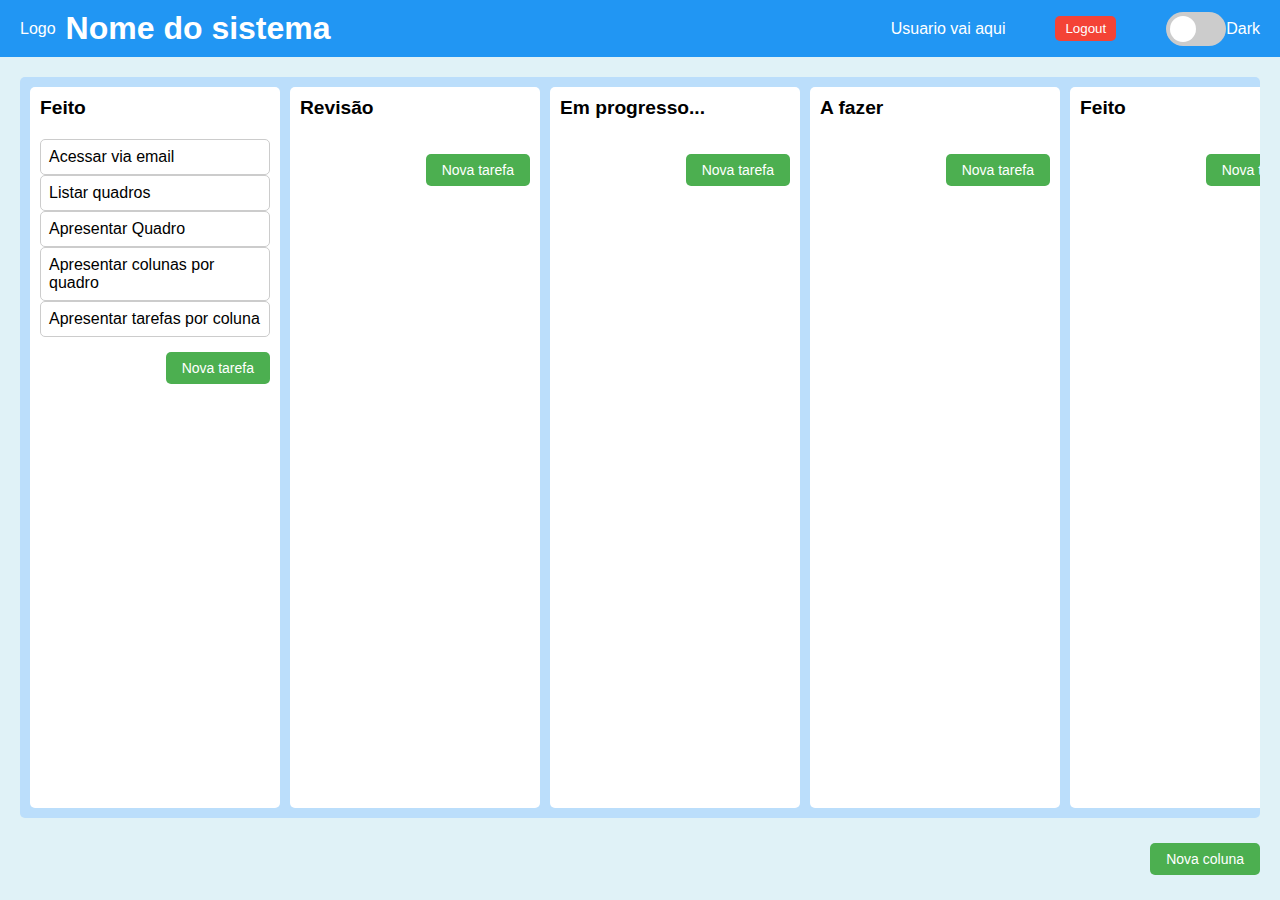
==== taskBoard.html @ bfc456b9 "Mudando tudo" ====
<!DOCTYPE html>
<html lang="pt-bt">
  <head>
    <meta charset="UTF-8" />
    <meta name="viewport" content="width=device-width, initial-scale=1.0" />
    <title>TaskBoard</title>
    <link rel="stylesheet" href="./CSS/styleTaskBoard.css" />
  </head>
  <body>
    <header>
      <div class="header-content">
        <span>Logo</span>
        <h1>Nome do sistema</h1>
      </div>
      <div class="user-info">
        <span>Usuario vai aqui</span>
        <button class="logout-btn">Logout</button>
        <div class="user-info-2">
          <label class="switch">
            <input type="checkbox" id="dark-mode-toggle" />
            <span class="slider round"></span>
          </label>
          <span>Dark</span>
        </div>
      </div>
    </header>

    <main>
      <div class="kanban">
        <div class="column">
          <h2>Feito</h2>
          <div class="items-container">
            <div class="item" draggable="true">Acessar via email</div>
            <div class="item" draggable="true">Listar quadros</div>
            <div class="item" draggable="true">Apresentar Quadro</div>
            <div class="item" draggable="true">
              Apresentar colunas por quadro
            </div>
            <div class="item" draggable="true">
              Apresentar tarefas por coluna
            </div>
          </div>
          <button class="new-task-btn">Nova tarefa</button>
        </div>

        <div class="column">
          <h2>Revisão</h2>
          <div class="items-container">
            <!-- Itens podem ser adicionados aqui -->
          </div>
          <button class="new-task-btn">Nova tarefa</button>
        </div>

        <div class="column">
          <h2>Em progresso...</h2>
          <div class="items-container">
            <!-- Itens podem ser adicionados aqui -->
          </div>
          <button class="new-task-btn">Nova tarefa</button>
        </div>

        <div class="column">
          <h2>A fazer</h2>
          <div class="items-container">
            <!-- Itens podem ser adicionados aqui -->
          </div>
          <button class="new-task-btn">Nova tarefa</button>
        </div>

        <div class="column">
          <h2>Feito</h2>
          <div class="items-container">
            <!-- Itens podem ser adicionados aqui -->
          </div>
          <button class="new-task-btn">Nova tarefa</button>
        </div>
      </div>
      <button class="new-column-btn">Nova coluna</button>
    </main>

    <script src="./scripts/pages/scriptTaskBoard.js"></script>
  </body>
</html>
---- CSS/styleTaskBoard.css ----
/* Reset de estilos */
* {
  margin: 0;
  padding: 0;
  box-sizing: border-box;
  font-family: "Poppins", sans-serif;
}

body {
  background-color: #e0f2f7; /* Cor de fundo azul clara */
  display: flex;
  flex-direction: column;
  min-height: 100vh;
}

header {
  background-color: #2196f3; /* Azul mais escuro */
  color: white;
  padding: 10px 20px; /* Espaçamento interno ajustado */
  display: flex;
  justify-content: space-between;
  align-items: center;
}

.header-content {
  /* Novo container para alinhar o ícone e o título */
  display: flex;
  align-items: center;
  gap: 10px; /* Espaço entre o ícone e o título */
}

.header-content img {
  /* Estilos para o ícone de email */
  vertical-align: middle;
}

.user-info {
  display: flex;
  justify-content: space-around;
  align-items: center;
  gap: 50px;
}

.user-info-2{
    display: flex;
    align-items: center;
}
.logout-btn {
  background-color: #f44336; /* Vermelho para o botão de logout */
  color: white;
  border: none;
  padding: 5px 10px;
  border-radius: 5px;
  cursor: pointer;
}

/* Estilos para o switch dark mode */
.switch {
  position: relative;
  display: inline-block;
  width: 60px;
  height: 34px;
}

.switch input {
  opacity: 0;
  width: 0;
  height: 0;
}

.slider {
  position: absolute;
  cursor: pointer;
  top: 0;
  left: 0;
  right: 0;
  bottom: 0;
  background-color: #ccc;
  -webkit-transition: 0.4s;
  transition: 0.4s;
  border-radius: 34px;
}

.slider:before {
  position: absolute;
  content: "";
  height: 26px;
  width: 26px;
  left: 4px;
  bottom: 4px;
  background-color: white;
  -webkit-transition: 0.4s;
  transition: 0.4s;
  border-radius: 50%;
}

input:checked + .slider {
  background-color: #2196f3; /* Azul para quando ativado */
}

input:focus + .slider {
  box-shadow: 0 0 1px #2196f3;
}

input:checked + .slider:before {
  -webkit-transform: translateX(26px);
  -ms-transform: translateX(26px);
  transform: translateX(26px);
}

main {
  flex-grow: 1;
  padding: 20px;
  display: flex;
  flex-direction: column;
  gap: 20px;
}

.kanban {
  display: flex;
  justify-content: flex-start;
  gap: 10px;
  flex-grow: 1;
  overflow-x: auto;
  background-color: #bbdefb; /* Cor de fundo azul clara para o Kanban */
  padding: 10px;
  border-radius: 5px;
}

.column {
  display: flex;
  flex-direction: column;
  min-width: 250px;
  background-color: white;
  border-radius: 5px;
  padding: 10px;
  gap: 10px;
}

.column h2 {
  font-size: 1.2rem;
  margin-bottom: 10px;
}

.item {
  padding: 8px;
  border: 1px solid #ccc;
  border-radius: 5px;
}

.new-column-btn,
.new-task-btn {
  background-color: #4caf50;
  border: none;
  color: white;
  padding: 8px 16px;
  text-align: center;
  text-decoration: none;
  display: inline-block;
  font-size: 14px; /* Tamanho da fonte ajustado */
  margin: 5px 0; /* Margem ajustada */
  cursor: pointer;
  border-radius: 5px;
  align-self: flex-end; /* Alinha os botões "Nova tarefa" à direita */
}
#board-select {
  background-color: #555; /* Cinza escuro */
  color: white;
  border: none;
  padding: 5px 10px;
  border-radius: 5px;
  cursor: pointer;
  appearance: none; /* Remove a seta padrão do select */
  -webkit-appearance: none;
  -moz-appearance: none;
}

body.dark-mode {
    background-color: #333; /* Cor de fundo escura */
    color: white;
}

body.dark-mode .kanban {
  background-color: #444;
}

body.dark-mode .column {
  background-color: #555;
}

body.dark-mode .item {
  background-color: #666;
  color: white;
}
body.dark-mode header{
  background-color: #444;
  color: white;

}
body.dark-mode .logout-btn {
  background-color: #f44336; /* Vermelho para o botão de logout */
  color: white;

}
body.dark-mode #board-select{
  background-color: #777; /* Cinza escuro */
  color: white;

}
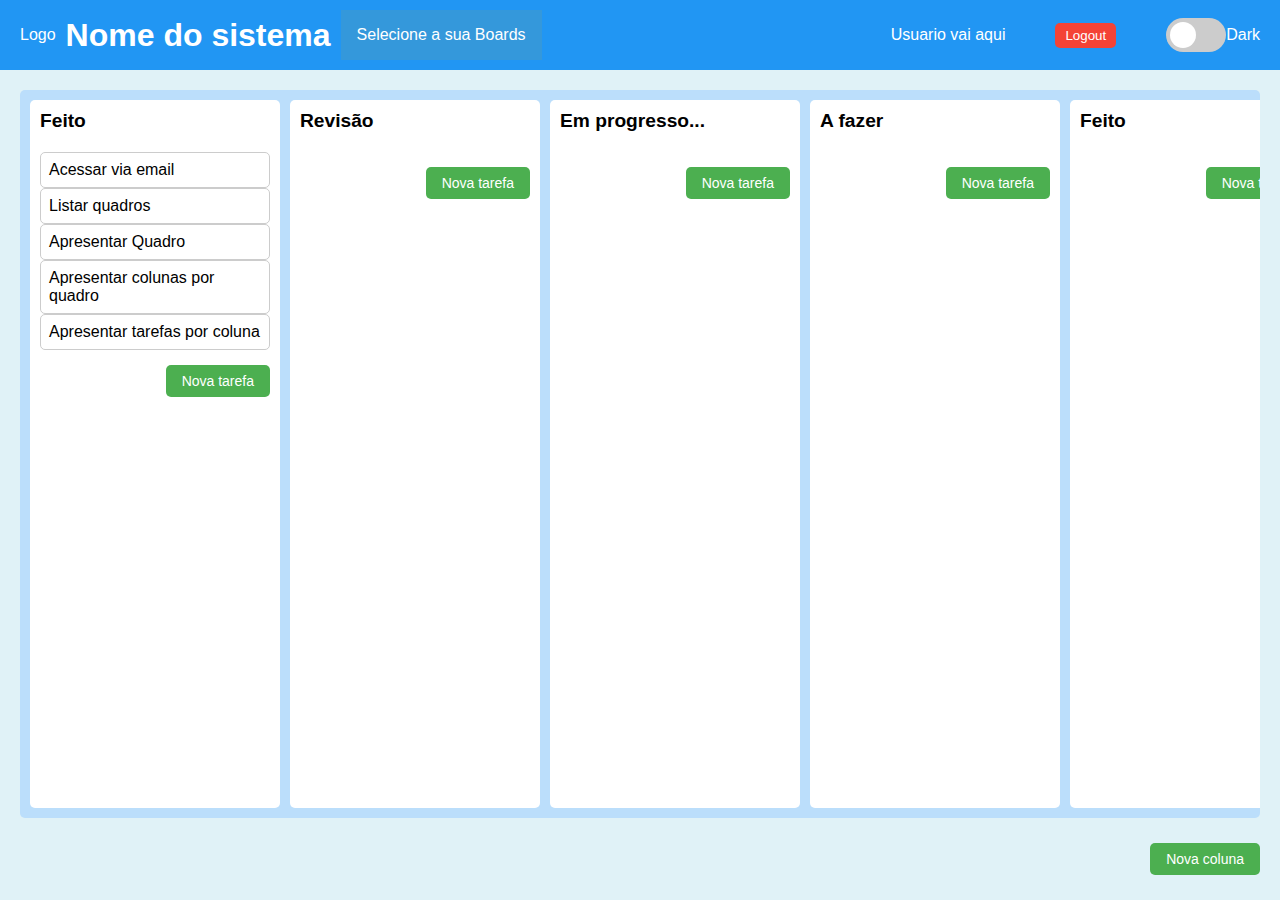
==== commit 60593a9d: "Adicionando a função logoff" ====
--- a/taskBoard.html
+++ b/taskBoard.html
@@ -11,10 +11,18 @@
       <div class="header-content">
         <span>Logo</span>
         <h1>Nome do sistema</h1>
+        <div class="dropdown">
+          <button onclick="myFunction()" class="dropbtn">Selecione a sua Boards</button>
+          <div id="myDropdown" class="dropdown-content">
+            <a href="#home">Home</a>
+            <a href="#about">About</a>
+            <a href="#contact">Contact</a>
+          </div>
+        </div>
       </div>
       <div class="user-info">
         <span>Usuario vai aqui</span>
-        <button class="logout-btn">Logout</button>
+        <button class="logout-btn" onclick="logoff()">Logout</button>
         <div class="user-info-2">
           <label class="switch">
             <input type="checkbox" id="dark-mode-toggle" />
@@ -26,6 +34,7 @@
     </header>
 
     <main>
+      
       <div class="kanban">
         <div class="column">
           <h2>Feito</h2>
--- a/CSS/styleTaskBoard.css
+++ b/CSS/styleTaskBoard.css
@@ -163,6 +163,7 @@
   border-radius: 5px;
   align-self: flex-end; /* Alinha os botões "Nova tarefa" à direita */
 }
+
 #board-select {
   background-color: #555; /* Cinza escuro */
   color: white;
@@ -206,4 +207,45 @@
   background-color: #777; /* Cinza escuro */
   color: white;
 
-}+}
+
+/*CSS do DropDowm*/
+
+.dropbtn {
+  background-color: #3498DB;
+  color: white;
+  padding: 16px;
+  font-size: 16px;
+  border: none;
+  cursor: pointer;
+}
+
+.dropbtn:hover, .dropbtn:focus {
+  background-color: #2980B9;
+}
+
+.dropdown {
+  position: relative;
+  display: inline-block;
+}
+
+.dropdown-content {
+  display: none;
+  position: absolute;
+  background-color: #f1f1f1;
+  min-width: 160px;
+  overflow: auto;
+  box-shadow: 0px 8px 16px 0px rgba(0,0,0,0.2);
+  z-index: 1;
+}
+
+.dropdown-content a {
+  color: black;
+  padding: 12px 16px;
+  text-decoration: none;
+  display: block;
+}
+
+.dropdown a:hover {background-color: #ddd;}
+
+.show {display: block;}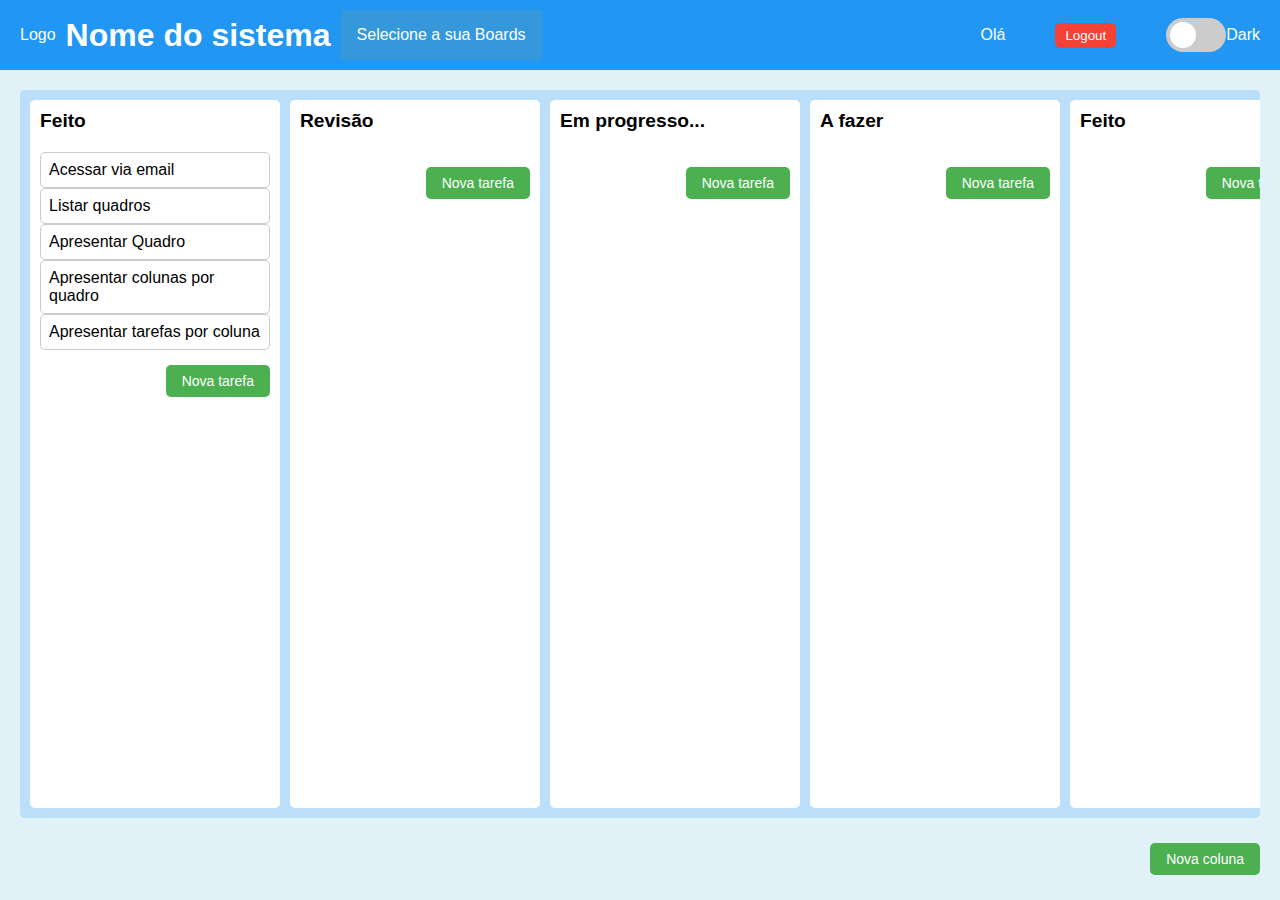
==== commit 2e82d71d: "Atualização" ====
--- a/taskBoard.html
+++ b/taskBoard.html
@@ -21,8 +21,8 @@
         </div>
       </div>
       <div class="user-info">
-        <span>Usuario vai aqui</span>
-        <button class="logout-btn" onclick="logoff()">Logout</button>
+        <span id="nomeUsuario" ></span>
+        <button class="logout-btn" onclick="funcLogoff()">Logout</button>
         <div class="user-info-2">
           <label class="switch">
             <input type="checkbox" id="dark-mode-toggle" />
@@ -87,6 +87,7 @@
       <button class="new-column-btn">Nova coluna</button>
     </main>
 
-    <script src="./scripts/pages/scriptTaskBoard.js"></script>
+    <script type="module" src="./scripts/pages/scriptTaskBoard.js"></script>
+    <script src="./scripts/pages/scriptLogoff.js"></script>
   </body>
 </html>
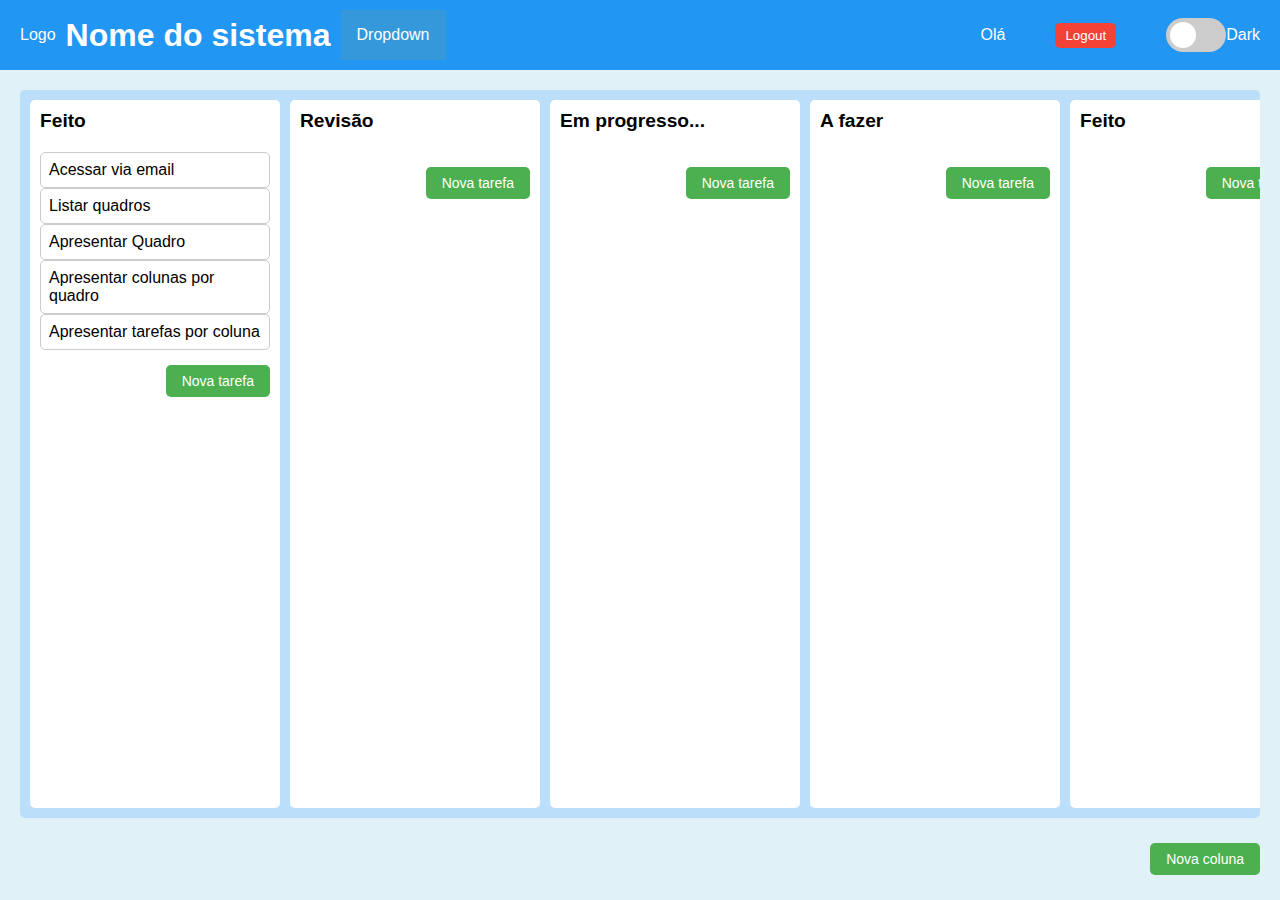
==== commit d633eb87: "Atualização" ====
--- a/taskBoard.html
+++ b/taskBoard.html
@@ -12,16 +12,14 @@
         <span>Logo</span>
         <h1>Nome do sistema</h1>
         <div class="dropdown">
-          <button onclick="myFunction()" class="dropbtn">Selecione a sua Boards</button>
+          <button onclick="myFunction()" class="dropbtn">Dropdown</button>
           <div id="myDropdown" class="dropdown-content">
-            <a href="#home">Home</a>
-            <a href="#about">About</a>
-            <a href="#contact">Contact</a>
+            <ul id="boardsList"></ul>
           </div>
         </div>
       </div>
       <div class="user-info">
-        <span id="nomeUsuario" ></span>
+        <span id="nomeUsuario"></span>
         <button class="logout-btn" onclick="funcLogoff()">Logout</button>
         <div class="user-info-2">
           <label class="switch">
@@ -34,7 +32,6 @@
     </header>
 
     <main>
-      
       <div class="kanban">
         <div class="column">
           <h2>Feito</h2>
@@ -88,6 +85,6 @@
     </main>
 
     <script type="module" src="./scripts/pages/scriptTaskBoard.js"></script>
-    <script src="./scripts/pages/scriptLogoff.js"></script>
+    <script src="./scripts/pages/scriptOnclick.js"></script>
   </body>
 </html>
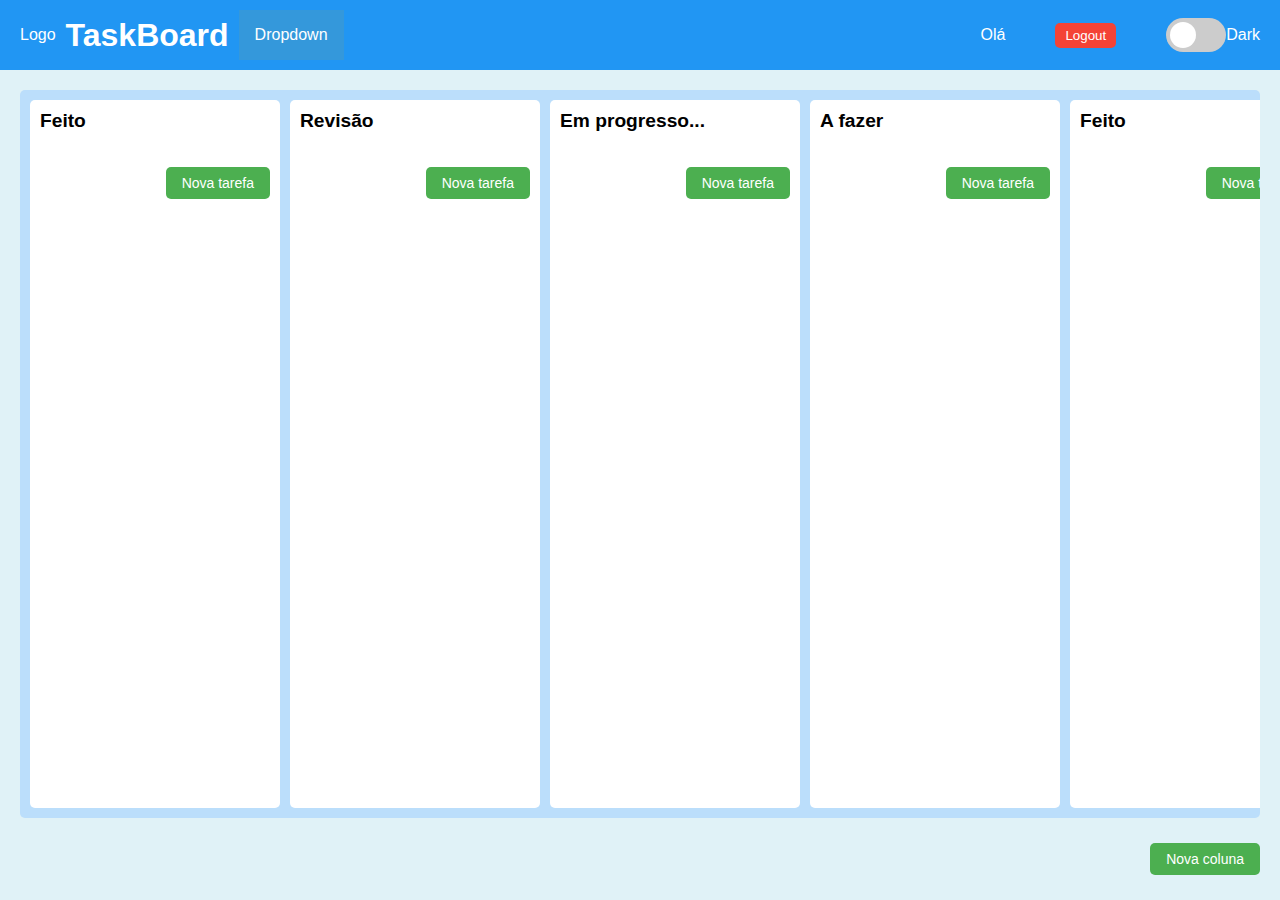
==== commit e9e8a033: "Atualização" ====
--- a/taskBoard.html
+++ b/taskBoard.html
@@ -10,11 +10,11 @@
     <header>
       <div class="header-content">
         <span>Logo</span>
-        <h1>Nome do sistema</h1>
+        <h1>TaskBoard</h1>
         <div class="dropdown">
           <button onclick="myFunction()" class="dropbtn">Dropdown</button>
           <div id="myDropdown" class="dropdown-content">
-            <ul id="boardsList"></ul>
+            <ul id="listarItem"></ul>
           </div>
         </div>
       </div>
@@ -36,15 +36,6 @@
         <div class="column">
           <h2>Feito</h2>
           <div class="items-container">
-            <div class="item" draggable="true">Acessar via email</div>
-            <div class="item" draggable="true">Listar quadros</div>
-            <div class="item" draggable="true">Apresentar Quadro</div>
-            <div class="item" draggable="true">
-              Apresentar colunas por quadro
-            </div>
-            <div class="item" draggable="true">
-              Apresentar tarefas por coluna
-            </div>
           </div>
           <button class="new-task-btn">Nova tarefa</button>
         </div>
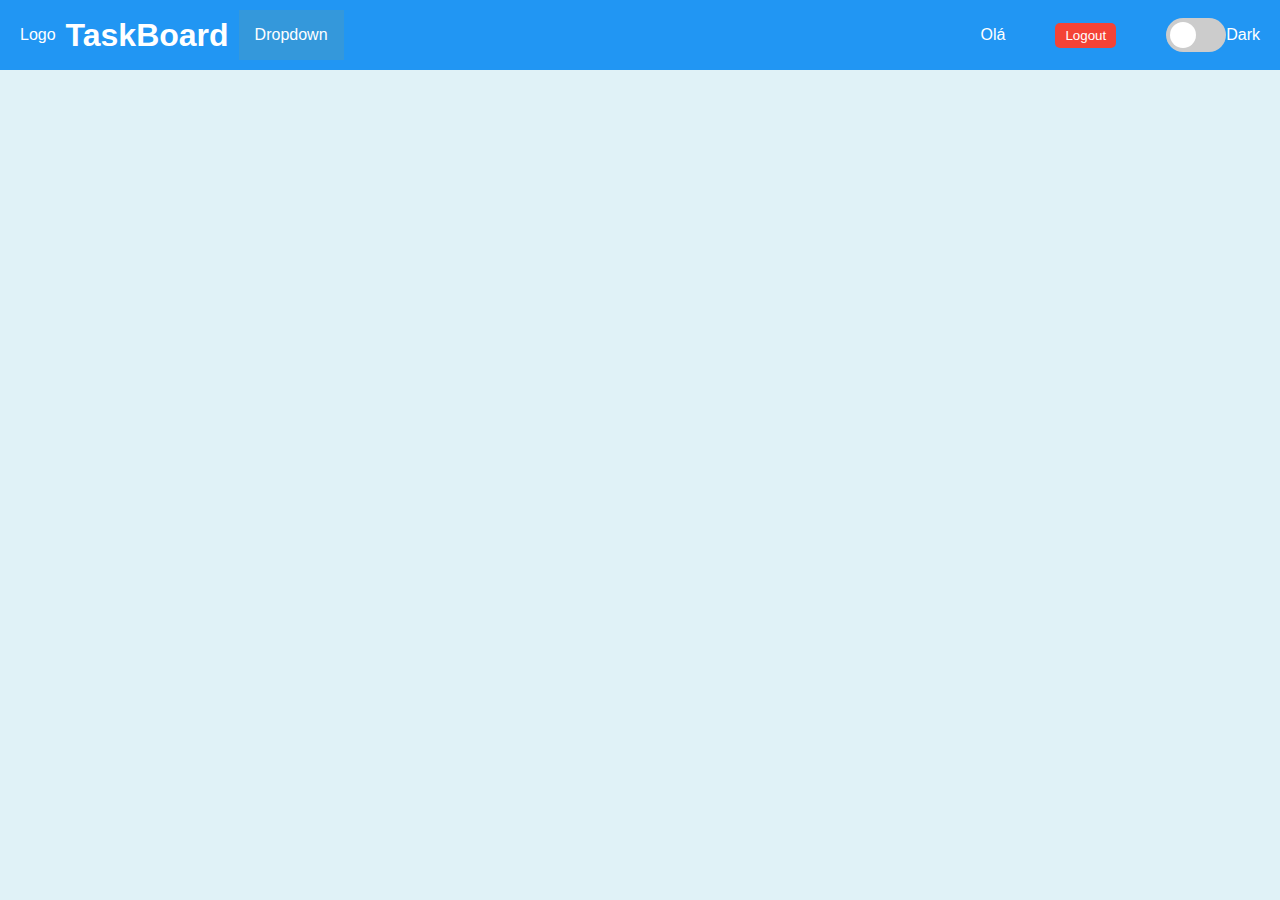
==== commit 89a938e5: "Drop funcionando, arrumando html para recerber as colunas" ====
--- a/taskBoard.html
+++ b/taskBoard.html
@@ -32,47 +32,7 @@
     </header>
 
     <main>
-      <div class="kanban">
-        <div class="column">
-          <h2>Feito</h2>
-          <div class="items-container">
-          </div>
-          <button class="new-task-btn">Nova tarefa</button>
-        </div>
-
-        <div class="column">
-          <h2>Revisão</h2>
-          <div class="items-container">
-            <!-- Itens podem ser adicionados aqui -->
-          </div>
-          <button class="new-task-btn">Nova tarefa</button>
-        </div>
-
-        <div class="column">
-          <h2>Em progresso...</h2>
-          <div class="items-container">
-            <!-- Itens podem ser adicionados aqui -->
-          </div>
-          <button class="new-task-btn">Nova tarefa</button>
-        </div>
-
-        <div class="column">
-          <h2>A fazer</h2>
-          <div class="items-container">
-            <!-- Itens podem ser adicionados aqui -->
-          </div>
-          <button class="new-task-btn">Nova tarefa</button>
-        </div>
-
-        <div class="column">
-          <h2>Feito</h2>
-          <div class="items-container">
-            <!-- Itens podem ser adicionados aqui -->
-          </div>
-          <button class="new-task-btn">Nova tarefa</button>
-        </div>
-      </div>
-      <button class="new-column-btn">Nova coluna</button>
+      <div class="content-boards" id="board-content"></div>
     </main>
 
     <script type="module" src="./scripts/pages/scriptTaskBoard.js"></script>
--- a/CSS/styleTaskBoard.css
+++ b/CSS/styleTaskBoard.css
@@ -116,66 +116,6 @@
   gap: 20px;
 }
 
-.kanban {
-  display: flex;
-  justify-content: flex-start;
-  gap: 10px;
-  flex-grow: 1;
-  overflow-x: auto;
-  background-color: #bbdefb; /* Cor de fundo azul clara para o Kanban */
-  padding: 10px;
-  border-radius: 5px;
-}
-
-.column {
-  display: flex;
-  flex-direction: column;
-  min-width: 250px;
-  background-color: white;
-  border-radius: 5px;
-  padding: 10px;
-  gap: 10px;
-}
-
-.column h2 {
-  font-size: 1.2rem;
-  margin-bottom: 10px;
-}
-
-.item {
-  padding: 8px;
-  border: 1px solid #ccc;
-  border-radius: 5px;
-}
-
-.new-column-btn,
-.new-task-btn {
-  background-color: #4caf50;
-  border: none;
-  color: white;
-  padding: 8px 16px;
-  text-align: center;
-  text-decoration: none;
-  display: inline-block;
-  font-size: 14px; /* Tamanho da fonte ajustado */
-  margin: 5px 0; /* Margem ajustada */
-  cursor: pointer;
-  border-radius: 5px;
-  align-self: flex-end; /* Alinha os botões "Nova tarefa" à direita */
-}
-
-#board-select {
-  background-color: #555; /* Cinza escuro */
-  color: white;
-  border: none;
-  padding: 5px 10px;
-  border-radius: 5px;
-  cursor: pointer;
-  appearance: none; /* Remove a seta padrão do select */
-  -webkit-appearance: none;
-  -moz-appearance: none;
-}
-
 body.dark-mode {
     background-color: #333; /* Cor de fundo escura */
     color: white;
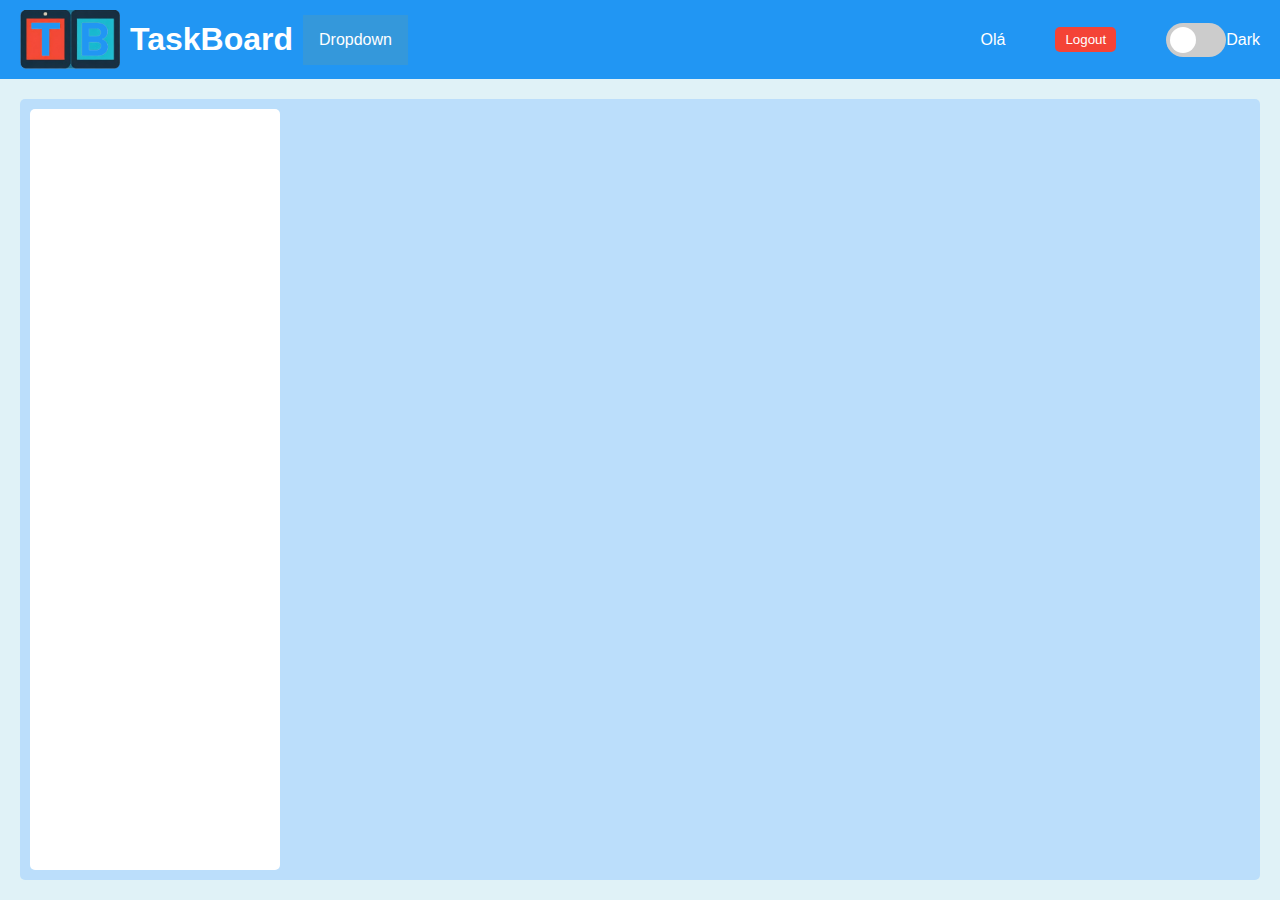
==== commit 19670dda: "Atualização" ====
--- a/taskBoard.html
+++ b/taskBoard.html
@@ -9,7 +9,7 @@
   <body>
     <header>
       <div class="header-content">
-        <span>Logo</span>
+        <img width="100px" src="./Imagem/Logo.png">
         <h1>TaskBoard</h1>
         <div class="dropdown">
           <button onclick="myFunction()" class="dropbtn">Dropdown</button>
@@ -32,7 +32,9 @@
     </header>
 
     <main>
-      <div class="content-boards" id="board-content"></div>
+      <div class="kanban" >
+      <div class="column" id="adiciona-clunas"></div>
+      </div>
     </main>
 
     <script type="module" src="./scripts/pages/scriptTaskBoard.js"></script>
--- a/CSS/styleTaskBoard.css
+++ b/CSS/styleTaskBoard.css
@@ -41,9 +41,9 @@
   gap: 50px;
 }
 
-.user-info-2{
-    display: flex;
-    align-items: center;
+.user-info-2 {
+  display: flex;
+  align-items: center;
 }
 .logout-btn {
   background-color: #f44336; /* Vermelho para o botão de logout */
@@ -116,9 +116,59 @@
   gap: 20px;
 }
 
+.kanban {
+  display: flex;
+  justify-content: flex-start;
+  gap: 10px;
+  flex-grow: 1;
+  overflow-x: auto;
+  background-color: #bbdefb; /* Cor de fundo azul clara para o Kanban */
+  padding: 10px;
+  border-radius: 5px;
+}
+
+.column {
+  display: flex;
+  flex-direction: column;
+  min-width: 250px;
+  background-color: white;
+  border-radius: 5px;
+  padding: 10px;
+  gap: 10px;
+}
+
+.column h2 {
+  font-size: 1.2rem;
+  margin-bottom: 10px;
+}
+
+.item {
+  padding: 8px;
+  border: 1px solid #ccc;
+  border-radius: 5px;
+}
+
+.new-column-btn,
+.new-task-btn {
+  background-color: #4caf50;
+  border: none;
+  color: white;
+  padding: 8px 16px;
+  text-align: center;
+  text-decoration: none;
+  display: inline-block;
+  font-size: 14px; /* Tamanho da fonte ajustado */
+  margin: 5px 0; /* Margem ajustada */
+  cursor: pointer;
+  border-radius: 5px;
+  align-self: flex-end; /* Alinha os botões "Nova tarefa" à direita */
+}
+
+
+
 body.dark-mode {
-    background-color: #333; /* Cor de fundo escura */
-    color: white;
+  background-color: #333; /* Cor de fundo escura */
+  color: white;
 }
 
 body.dark-mode .kanban {
@@ -133,26 +183,23 @@
   background-color: #666;
   color: white;
 }
-body.dark-mode header{
+body.dark-mode header {
   background-color: #444;
   color: white;
-
 }
 body.dark-mode .logout-btn {
   background-color: #f44336; /* Vermelho para o botão de logout */
   color: white;
-
-}
-body.dark-mode #board-select{
+}
+body.dark-mode #board-select {
   background-color: #777; /* Cinza escuro */
   color: white;
-
 }
 
 /*CSS do DropDowm*/
 
 .dropbtn {
-  background-color: #3498DB;
+  background-color: #3498db;
   color: white;
   padding: 16px;
   font-size: 16px;
@@ -160,8 +207,9 @@
   cursor: pointer;
 }
 
-.dropbtn:hover, .dropbtn:focus {
-  background-color: #2980B9;
+.dropbtn:hover,
+.dropbtn:focus {
+  background-color: #2980b9;
 }
 
 .dropdown {
@@ -175,7 +223,7 @@
   background-color: #f1f1f1;
   min-width: 160px;
   overflow: auto;
-  box-shadow: 0px 8px 16px 0px rgba(0,0,0,0.2);
+  box-shadow: 0px 8px 16px 0px rgba(0, 0, 0, 0.2);
   z-index: 1;
 }
 
@@ -186,6 +234,10 @@
   display: block;
 }
 
-.dropdown a:hover {background-color: #ddd;}
-
-.show {display: block;}+.dropdown a:hover {
+  background-color: #ddd;
+}
+
+.show {
+  display: block;
+}
